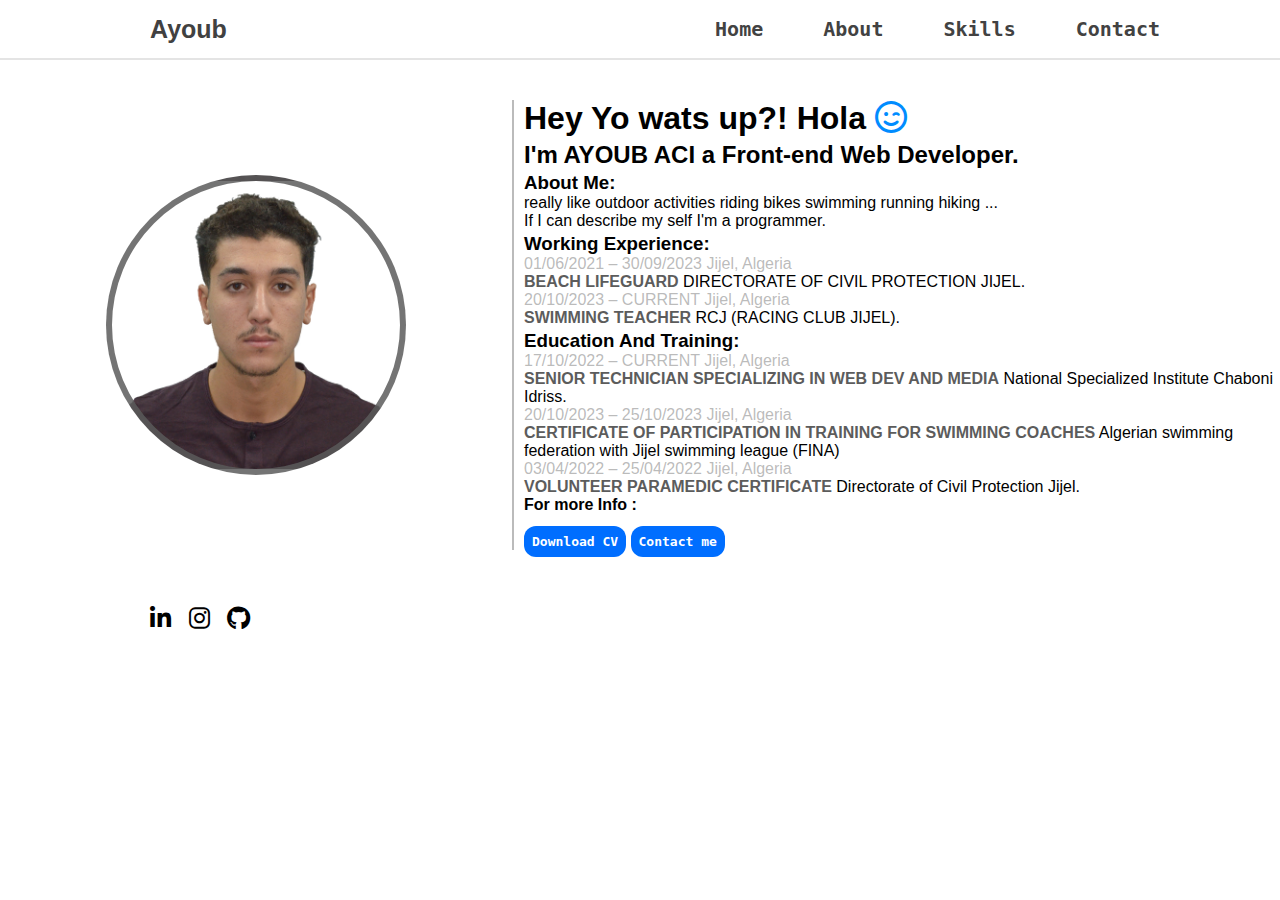
==== aboutMe.html @ 2902639b "I've been working on the about me page almost done, new folder added cotains my cv and we have about" ====
<!DOCTYPE html>
<html lang="en">
<head>
    <meta charset="UTF-8">
    <meta name="viewport" content="width=device-width, initial-scale=1.0">
    <!--external files links-->
    <link rel="stylesheet" href="assets/css/main.css">
    <link rel="stylesheet" href="/assets/css/all.min.css">
    <link rel="stylesheet" href="/assets/css/fontawesome.min.css">
    <link rel="preconnect" href="https://fonts.googleapis.com">
    <link rel="preconnect" href="https://fonts.gstatic.com" crossorigin>
    <link href="https://fonts.googleapis.com/css2?family=Kanit:wght@900&display=swap" rel="stylesheet">
    <link rel="stylesheet" href="/assets/css/aboutMe.css">
    <!--external files links-->
    <title>Ayoub'sPortfolio</title>
</head>
<body>
    <!--the navbar section-->
    <div class="navbar">
        <h4 class="portfolioLogo">Ayoub</h4>
        <ul class="navlinks">
            <li><a href="index.html">Home</a></li>
            <li><a href="aboutMe.html">About</a></li>
            <li><a href="#">Skills</a></li>
            <li><a href="#">Contact</a></li>
        </ul>
    </div>
    <!--the about me section-->
    <div class="aboutMeSection">
        <div class="picCentered">
            <div class="picPart"></div>
        </div>
        <div class="aboutMeCaption">
            <h1>Hey Yo wats up?! Hola <i class="fa-regular fa-face-smile-wink"></i></h1>

            <h2 class="heading">I'm AYOUB ACI a Front-end Web Developer.</h2>
            <!--about Me:-->
            <h3 class="heading">About Me:</h3>
            <p> really like outdoor activities riding bikes swimming running hiking ... <br>
                If I can describe my self I'm a programmer.</p>
            <!--Working Experience:-->
            <h3 class="heading">Working Experience:</h3>
            <p><span class="greyInfo">01/06/2021 – 30/09/2023 Jijel, Algeria </span><br>
                <span class="work">BEACH LIFEGUARD</span> DIRECTORATE OF CIVIL PROTECTION JIJEL. </p>
            <p><span class="greyInfo">20/10/2023 – CURRENT Jijel, Algeria</span><br>
                <span class="work">SWIMMING TEACHER </span>RCJ (RACING CLUB JIJEL).</p>
            <!--Education and Training:-->
            <h3 class="heading">Education And Training:</h3>
            <p><span class="greyInfo">17/10/2022 – CURRENT Jijel, Algeria</span><br>
                <span class="certificate">SENIOR TECHNICIAN SPECIALIZING IN WEB DEV AND MEDIA</span> National Specialized Institute
                Chaboni Idriss.</p>
            <p><span class="greyInfo">20/10/2023 – 25/10/2023 Jijel, Algeria</span><br>
                <span class="certificate">CERTIFICATE OF PARTICIPATION IN TRAINING FOR SWIMMING COACHES</span> Algerian swimming
                federation with Jijel swimming league (FINA)</p>
            <p><span class="greyInfo">03/04/2022 – 25/04/2022 Jijel, Algeria</span><br>
                <span class="certificate">VOLUNTEER PARAMEDIC CERTIFICATE</span>  Directorate of Civil Protection Jijel.</p>
            <h4>For more Info : </h4><br>
                <a href="/assets/files/Ayoub Aci.pdf" download class="downloadBtn">Download CV</a>
                <a class="contactBtn" href="ContactMe.html"> Contact me</a> 
        </div>
    </div>
    <!--the footer social media links-->
    <div class="footer">
        <a href="https://www.linkedin.com/in/ayoub-aci-986b64247/" target="_blank"><i class="fa-brands fa-linkedin-in fa-xl"></i></a>
        <a href="https://www.instagram.com/ayoub_aci/" target="_blank"><i class="fa-brands fa-instagram fa-xl"></i></a>
        <a href="https://github.com/Ayubaci" target="_blank"><i class="fa-brands fa-github fa-xl"></i></a>
    </div>
    
</body>
</html>
---- assets/css/main.css ----
* {
    box-sizing: border-box;
    padding: 0;
    margin: 0;
}

/* styling navbar section*/
.navbar {
    display: flex;
    justify-content: space-between;
    align-items: center;
    height: 60px;
    border-bottom: 2px solid rgba(202, 202, 202, 0.5);
}

.navbar .portfolioLogo {
    font-size: 25px;
    font-family: 'Franklin Gothic Medium', 'Arial Narrow', Arial, sans-serif;
    margin-left: 150px;
    color: rgb(65, 65, 65);
}

.navbar .navlinks {
    display: flex;
    margin-right: 60px;
}

.navbar .navlinks >li{
    list-style: none;
    margin-right: 60px;
}
.navbar .navlinks li >a{
    text-decoration: none;
    color: rgb(66, 66, 66);
    font-size: 20px;
    font-family: monospace;
    font-weight: bold;
    padding: 5px 0px 5px 0px;
}
.navbar .navlinks li >a:hover {
    border-bottom: 2px solid rgb(0, 102, 255);
}
/* styling the Loby section*/
/*left side of the loby*/
.loby {
    display: flex;
    width: 100%;
}

.loby .leftSide {
    display: flex;
    flex-direction: column;
    width: 50%;
    align-items: center;
}

.loby .leftSide .lobyWelcomingSentence {
    font-size: 45px;
    font-family: kanit;
    font-weight: bolder;
    margin-top: 100px;
    margin-left: -60px;
}
.loby .leftSide .lobyWelcomingSentence span {
    color: rgb(0, 102, 255);
}

.loby .leftSide .contactBtn {
    width: 120px;
    height: 37px;
    border-radius: 7px;
    background-color:rgb(0, 102, 255) ;
    color: white;
    font-family: Arial, Helvetica, sans-serif;
    font-size: 15px;
    font-weight: 250;
    text-decoration: none;
    display: flex;
    justify-content: center;
    align-items: center;
    margin-left: -265px;
    margin-top: 40px;
}
.loby .leftSide .contactBtn:hover {
    background-color: rgb(0, 0, 0);
    color: rgb(255, 255, 255);
}
/*styling the right side*/
.rightSide {
    width: 50%;
    display: flex;
    justify-content: center;
    margin-top: 50px;
}
/*personal Picture*/
.rightSide .profilePic {
    width: 400px;
    height: 400px;
    background-image: url("/assets/img/myPrifilePic.jpg");
    border-radius: 68% 27% 46% 50% / 40% 34% 58% 52% ;
    background-size: cover;
    background-position: center;
}
/* styling footer social media icons*/
.footer {
    display: flex;
    justify-content: space-between;
    width: 100px;
    margin-left: 150px;
    margin-top: 60px;
}

.footer a {
    color: black;
}
.footer a:hover {
    color: rgb(0, 102, 255);
}
---- assets/css/aboutMe.css ----
.aboutMeSection {
    display: flex;
    width: 100%;
    margin-top: 40px;
}
.aboutMeSection .picCentered {
    display: flex;
    width: 40%;
    justify-content: center;
    align-items: center;
}
.aboutMeSection .picCentered .picPart {
    width: 300px;
    height: 300px;
    background-image: url("/assets/img/aboutMePic.jpg");
    border-radius: 50%;
    border: 6px solid rgba(90, 90, 90, 0.842);
    background-size: cover;
}
.aboutMeSection .aboutMeCaption {
    width: 60%;
    font-family: 'Franklin Gothic Medium', 'Arial Narrow', Arial, sans-serif;
    border-left: 2px solid rgba(128, 128, 128, 0.534);
    padding-left: 10px;
}
.aboutMeSection .aboutMeCaption i{
    color: rgb(0, 140, 255);
    margin-bottom: 5px;
}
.aboutMeSection .aboutMeCaption .heading {
    margin-top: 3px;
}
.aboutMeSection .aboutMeCaption .greyInfo {
    color: rgba(128, 128, 128, 0.541);
}
.aboutMeSection .aboutMeCaption .work , .certificate {
    color: rgb(92, 92, 92);
    font-weight: bold;
}

.aboutMeSection .aboutMeCaption .downloadBtn , .contactBtn {
    width: 150px;
    height: 40px;
    background-color: rgb(0, 110, 255);
    border-radius: 12px;
    text-decoration: none;
    color: white;
    font-family: monospace;
    padding: 8px;
    font-weight: bold;
}
.aboutMeSection .aboutMeCaption .downloadBtn:hover , .contactBtn:hover {
    background-color: rgba(156, 156, 156, 0.753);
    color: black;
}
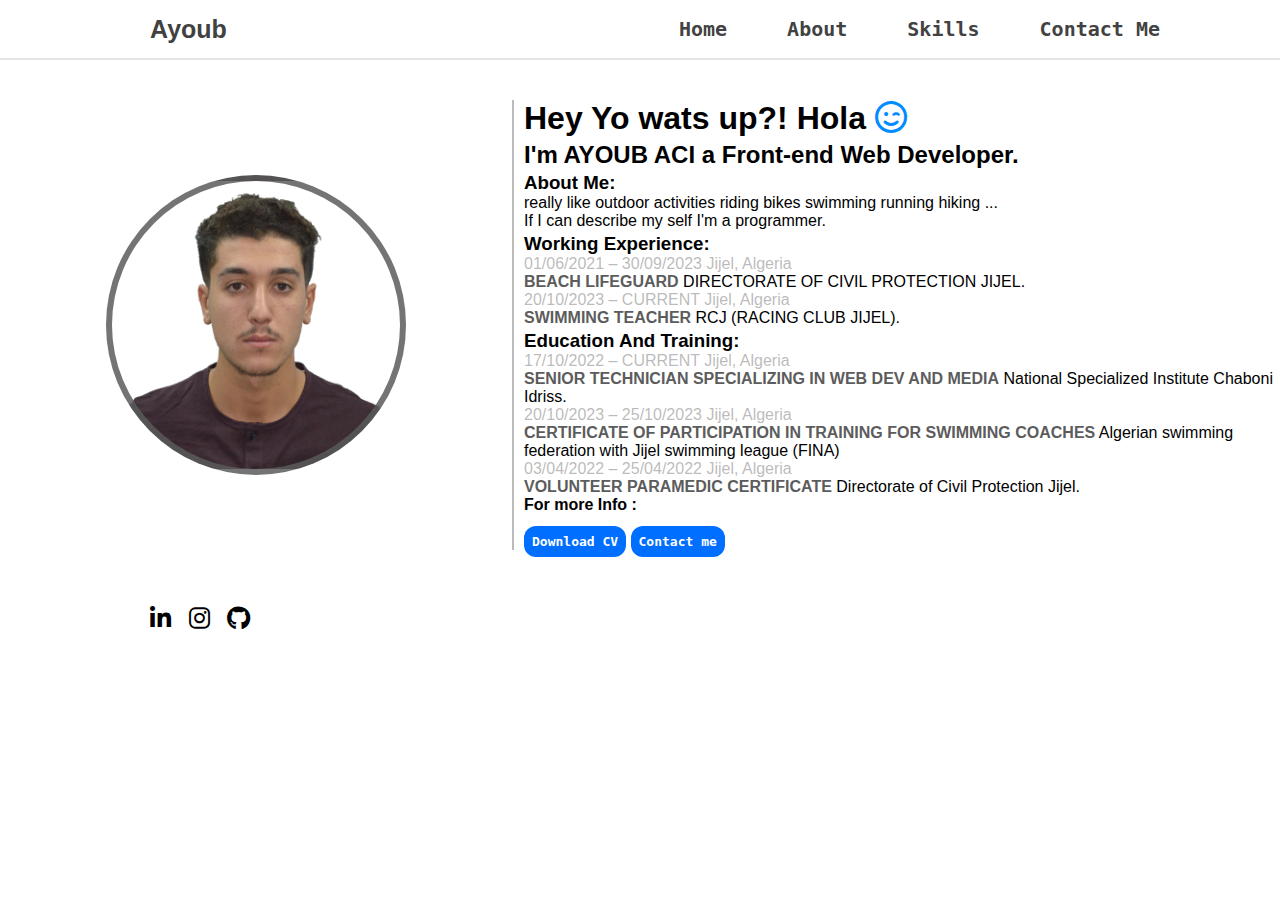
==== commit 2aaaa392: "trying to create a resposive navbar for the project and figure out how to integrate it" ====
--- a/aboutMe.html
+++ b/aboutMe.html
@@ -22,7 +22,7 @@
             <li><a href="index.html">Home</a></li>
             <li><a href="aboutMe.html">About</a></li>
             <li><a href="#">Skills</a></li>
-            <li><a href="#">Contact</a></li>
+            <li><a href="#">Contact Me</a></li>
         </ul>
     </div>
     <!--the about me section-->
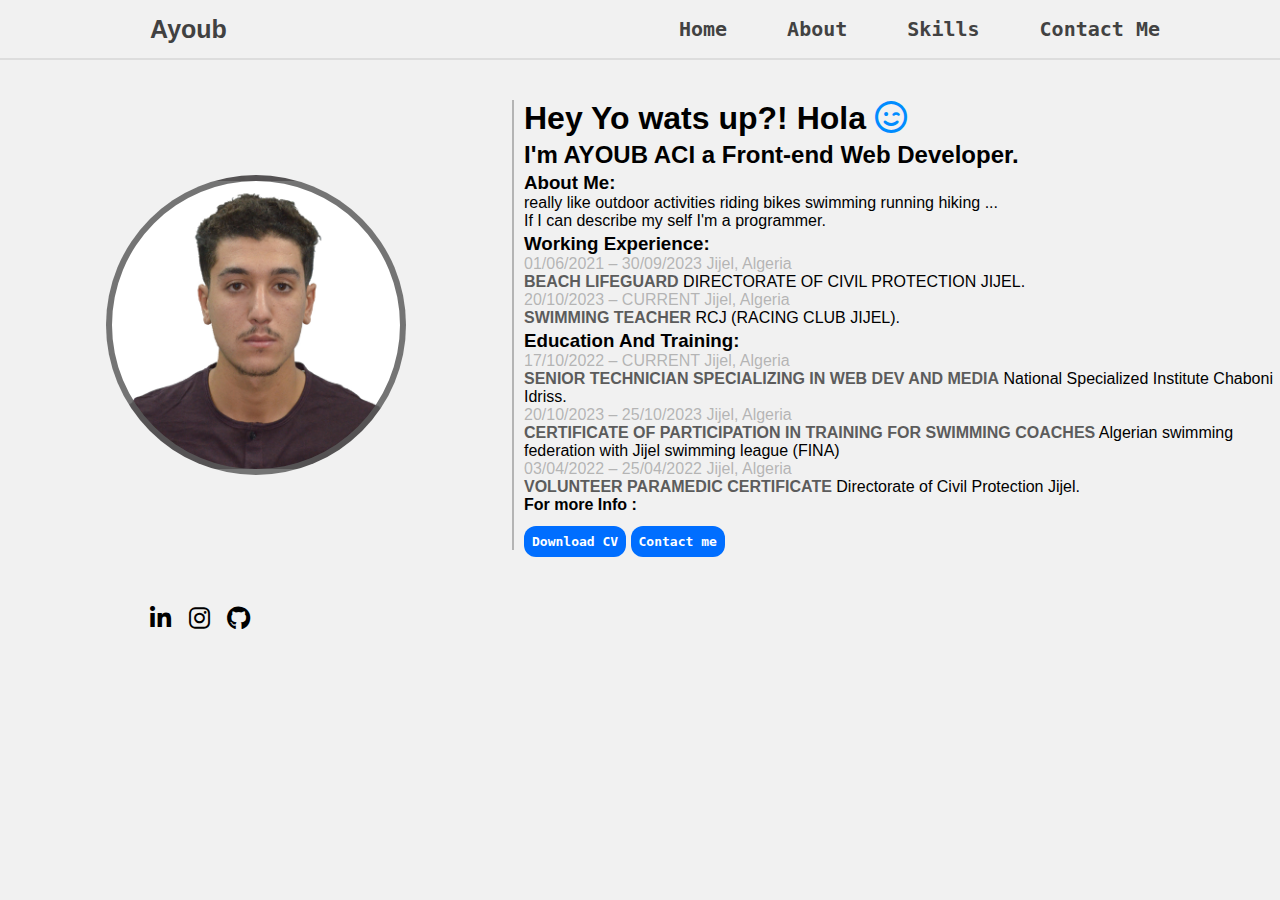
==== commit 5715c5d0: "I completed the contact me webpage" ====
--- a/aboutMe.html
+++ b/aboutMe.html
@@ -22,7 +22,7 @@
             <li><a href="index.html">Home</a></li>
             <li><a href="aboutMe.html">About</a></li>
             <li><a href="#">Skills</a></li>
-            <li><a href="#">Contact Me</a></li>
+            <li><a href="contact_me.html">Contact Me</a></li>
         </ul>
     </div>
     <!--the about me section-->
@@ -30,7 +30,7 @@
         <div class="picCentered">
             <div class="picPart"></div>
         </div>
-        <div class="aboutMeCaption">
+        <div class="aboutMep">
             <h1>Hey Yo wats up?! Hola <i class="fa-regular fa-face-smile-wink"></i></h1>
 
             <h2 class="heading">I'm AYOUB ACI a Front-end Web Developer.</h2>
--- a/assets/css/main.css
+++ b/assets/css/main.css
@@ -4,6 +4,10 @@
     margin: 0;
 }
 
+
+body {
+    background-color: rgba(196, 196, 196, 0.13);
+}
 /* styling navbar section*/
 .navbar {
     display: flex;
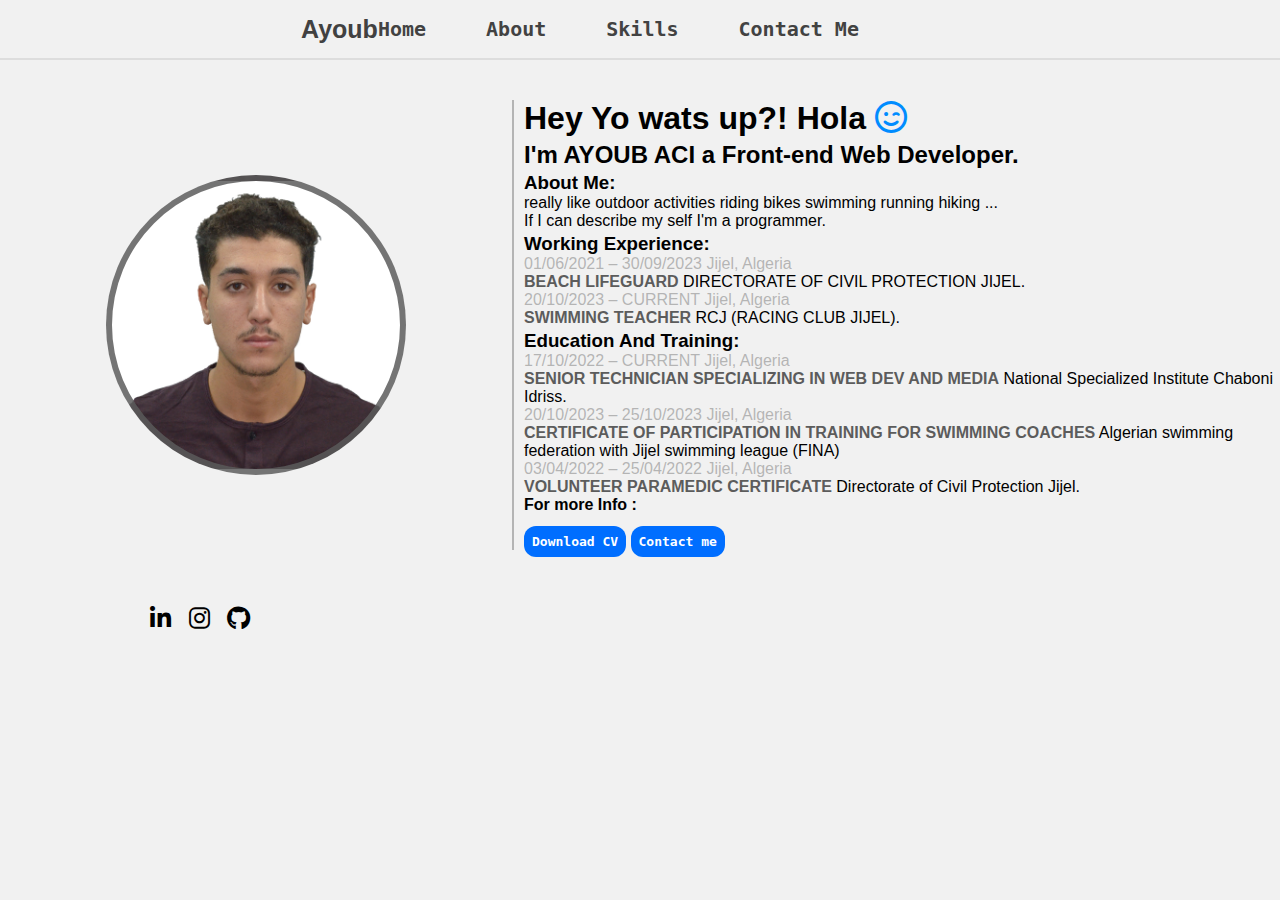
==== commit 03b80e5e: "built the skills section using HTML CSS still working on the responsiveness of the layout" ====
--- a/aboutMe.html
+++ b/aboutMe.html
@@ -21,7 +21,7 @@
         <ul class="navlinks">
             <li><a href="index.html">Home</a></li>
             <li><a href="aboutMe.html">About</a></li>
-            <li><a href="#">Skills</a></li>
+            <li><a href="skills.html">Skills</a></li>
             <li><a href="contact_me.html">Contact Me</a></li>
         </ul>
     </div>
--- a/assets/css/main.css
+++ b/assets/css/main.css
@@ -11,16 +11,15 @@
 /* styling navbar section*/
 .navbar {
     display: flex;
-    justify-content: space-between;
     align-items: center;
     height: 60px;
     border-bottom: 2px solid rgba(202, 202, 202, 0.5);
+    justify-content: center;
 }
 
 .navbar .portfolioLogo {
     font-size: 25px;
     font-family: 'Franklin Gothic Medium', 'Arial Narrow', Arial, sans-serif;
-    margin-left: 150px;
     color: rgb(65, 65, 65);
 }
 
